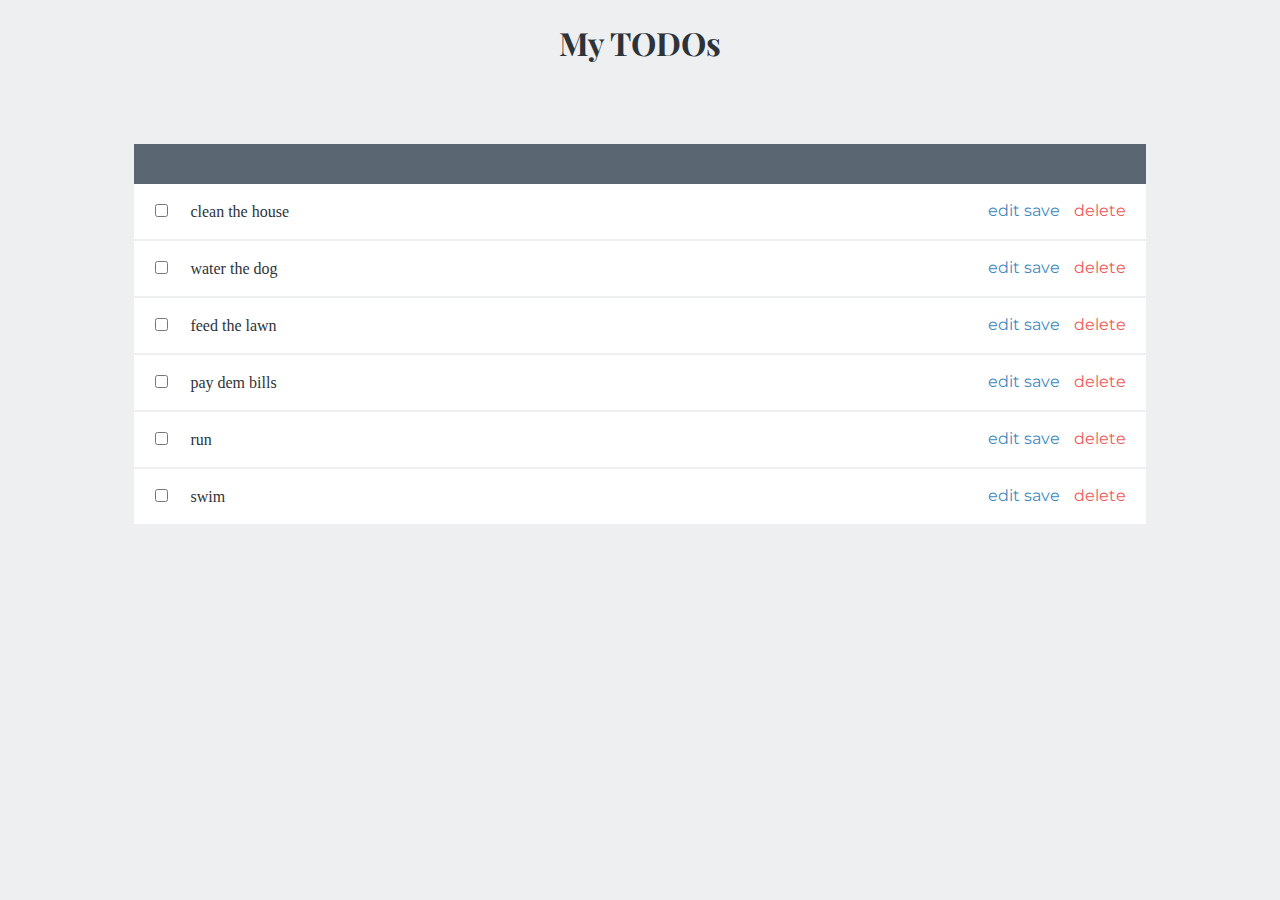
==== index.html @ cddadac1 "todo app with angular 1" ====
<!doctype html>
<html lang="en">
<head>
  <title></title>
  <link href="https://fonts.googleapis.com/css?family=Montserrat:400,400i,600,600i,700,700i|Playfair+Display:400,400i,700,700i" rel="stylesheet">
  <link href='styles/main.css' rel='stylesheet' type="text/css">
</head>
<body ng-app="todoListApp">
   <h1>My TODOs</h1>
   
   <div ng-controller="mainCtrl" class="list">
	   <div class="item" ng-class="{'editing-item' : editing}" ng-repeat="todo in todos">
		   <input ng-model="todo.completed" type="checkbox"/>
		   <label ng-hide="editing" class="editing-label">{{todo.name}}</label>
		   <input ng-change="learningNgChange()" ng-blur="editing = false;" ng-show="editing" ng-model="todo.name" class="editing-label" ng-class="{'editing-active' : editing}" type="text"/>
		   	 <div class="actions">
				 <a href="" ng-click=" editing = !editing">edit</a>
				 <a href="" ng-click="helloWorld()">save</a>
				 <a href="" class="delete">delete</a>
			 </div>
	   </div>
   </div>
 
  
  <script src="vendor/angular.js" type="text/javascript"></script>
  <script src="scripts/app.js" type="text/javascript"></script>

</body>
</html>
---- styles/main.css ----
body {
  color: #2d3339;
  font-family: 'Montserrat', sans-serif;
  text-align: center;
  background: #edeff0;
  font-size: 16px; }
  
h1, h2, h3, h4{
	font-family: 'Playfair Display', serif;
}

a {
  color: #3f8abf;
  text-decoration: none; }
  a:hover {
    color: #65a1cc; }

.list {
  background: #fff;
  width: 80%;
  min-width: 500px;
  margin: 80px auto 0;
  border-top: 40px solid #5a6772;
  text-align: left; }
  .list .item {
    border-bottom: 2px solid #edeff0;
    padding: 17px 0 18px 17px; }
    .list .item label {
      padding-left: 5px;
      cursor: pointer; }
    .list .item .editing-label {
      margin-left: 5px;
      font-family: "Varela Round";
      border-radius: 2px;
      border: 0px solid #a7b9c4;
      font-size: 16px;
      padding: 15px 0 15px 10px;
      width: 60%; }
       .list .item .editing-active {
      margin-left: 5px;
      font-family: "Varela Round";
      border-radius: 2px;
      border: 2px solid #a7b9c4;
      font-size: 16px;
      padding: 15px 0 15px 10px;
      width: 60%; }
    .list .item .actions {
      float: right;
      margin-right: 20px; }
      .list .item .actions .delete {
        color: #ed5a5a;
        margin-left: 10px; }
        .list .item .actions .delete:hover {
          color: #f28888; }
    .list .item.editing-item .actions {
      margin-top: 17px; }
  .list .edited label:after {
    content: " edited";
    text-transform: uppercase;
    color: #a7b9c4;
    font-size: 14px;
    padding-left: 5px; }
  .list .completed label {
    color: #a7b9c4;
    text-decoration: line-through; }
  .list .add {
    padding: 25px 0 27px 25px; }

/*
input[type="checkbox"] {
    display:none;
}
input[type="checkbox"] + span {
    display:inline-block;
    width:19px;
    height:19px;
    margin:-1px 4px 0 0;
    vertical-align:middle;
    background:url(checkbox-empty.svg) left top no-repeat;
    cursor:pointer;
}
input[type="checkbox"]:checked + span {
    background:url(checkbox-filled.svg) left top no-repeat;
}
*/
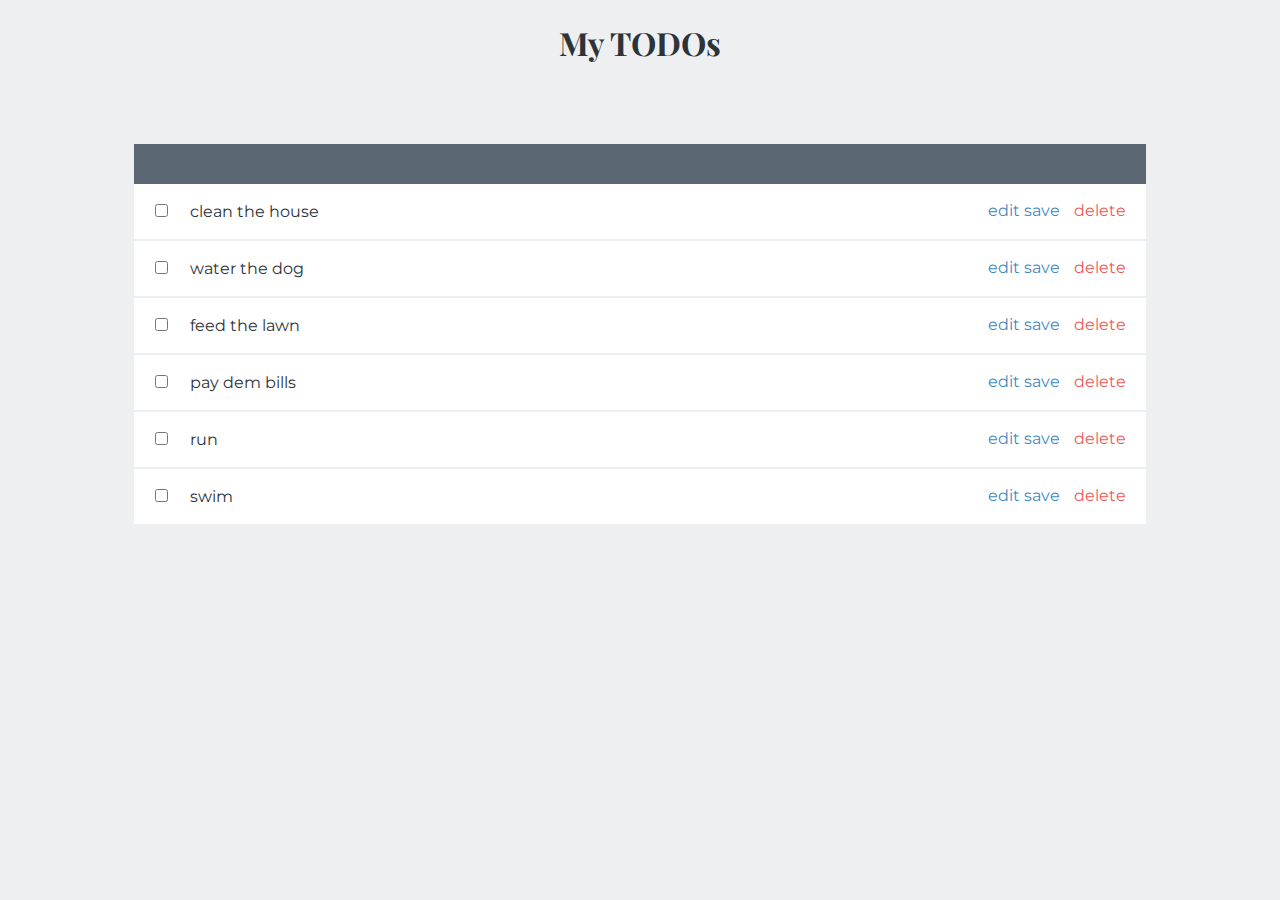
==== commit afc5bc54: "data service calls to json file" ====
--- a/index.html
+++ b/index.html
@@ -9,13 +9,13 @@
    <h1>My TODOs</h1>
    
    <div ng-controller="mainCtrl" class="list">
-	   <div class="item" ng-class="{'editing-item' : editing}" ng-repeat="todo in todos">
+	   <div class="item" ng-class="{'editing-item' : editing, 'edited': todo.edited}" ng-repeat="todo in todos">
 		   <input ng-model="todo.completed" type="checkbox"/>
 		   <label ng-hide="editing" class="editing-label">{{todo.name}}</label>
-		   <input ng-change="learningNgChange()" ng-blur="editing = false;" ng-show="editing" ng-model="todo.name" class="editing-label" ng-class="{'editing-active' : editing}" type="text"/>
+		   <input ng-change="todo.edited = true" ng-blur="editing = false;" ng-show="editing" ng-model="todo.name" class="editing-label" ng-class="{'editing-active' : editing}" type="text"/>
 		   	 <div class="actions">
 				 <a href="" ng-click=" editing = !editing">edit</a>
-				 <a href="" ng-click="helloWorld()">save</a>
+				 <a href="" ng-click="helloConsole()">save</a>
 				 <a href="" class="delete">delete</a>
 			 </div>
 	   </div>
--- a/styles/main.css
+++ b/styles/main.css
@@ -30,7 +30,7 @@
       cursor: pointer; }
     .list .item .editing-label {
       margin-left: 5px;
-      font-family: "Varela Round";
+      font-family: 'Montserrat', sans-serif;
       border-radius: 2px;
       border: 0px solid #a7b9c4;
       font-size: 16px;
@@ -38,7 +38,7 @@
       width: 60%; }
        .list .item .editing-active {
       margin-left: 5px;
-      font-family: "Varela Round";
+      font-family: 'Montserrat', sans-serif;
       border-radius: 2px;
       border: 2px solid #a7b9c4;
       font-size: 16px;
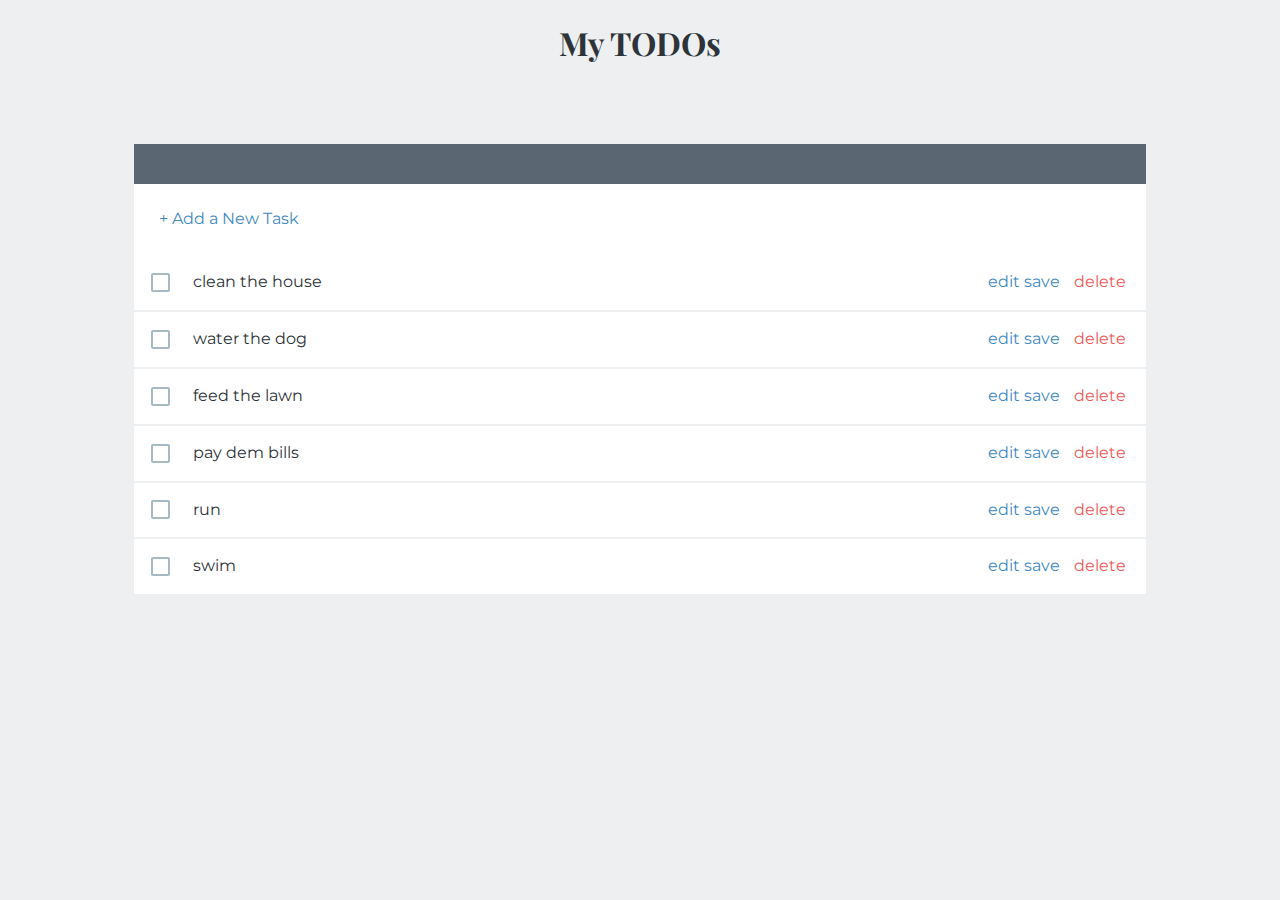
==== commit ff0eff54: "added controller to directive and completed styles" ====
--- a/index.html
+++ b/index.html
@@ -8,22 +8,13 @@
 <body ng-app="todoListApp">
    <h1>My TODOs</h1>
    
-   <div ng-controller="mainCtrl" class="list">
-	   <div class="item" ng-class="{'editing-item' : editing, 'edited': todo.edited}" ng-repeat="todo in todos">
-		   <input ng-model="todo.completed" type="checkbox"/>
-		   <label ng-hide="editing" class="editing-label">{{todo.name}}</label>
-		   <input ng-change="todo.edited = true" ng-blur="editing = false;" ng-show="editing" ng-model="todo.name" class="editing-label" ng-class="{'editing-active' : editing}" type="text"/>
-		   	 <div class="actions">
-				 <a href="" ng-click=" editing = !editing">edit</a>
-				 <a href="" ng-click="helloConsole()">save</a>
-				 <a href="" class="delete">delete</a>
-			 </div>
-	   </div>
-   </div>
+   <todos></todos>
  
   
   <script src="vendor/angular.js" type="text/javascript"></script>
   <script src="scripts/app.js" type="text/javascript"></script>
-
+  <script src="scripts/controllers/main.js" type="text/javascript"></script>
+  <script src="scripts/services/data.js" type="text/javascript"></script>
+  <script src="scripts/directives/todos.js" type="text/javascript"></script>
 </body>
 </html>--- a/styles/main.css
+++ b/styles/main.css
@@ -66,7 +66,7 @@
   .list .add {
     padding: 25px 0 27px 25px; }
 
-/*
+
 input[type="checkbox"] {
     display:none;
 }
@@ -82,4 +82,3 @@
 input[type="checkbox"]:checked + span {
     background:url(checkbox-filled.svg) left top no-repeat;
 }
-*/